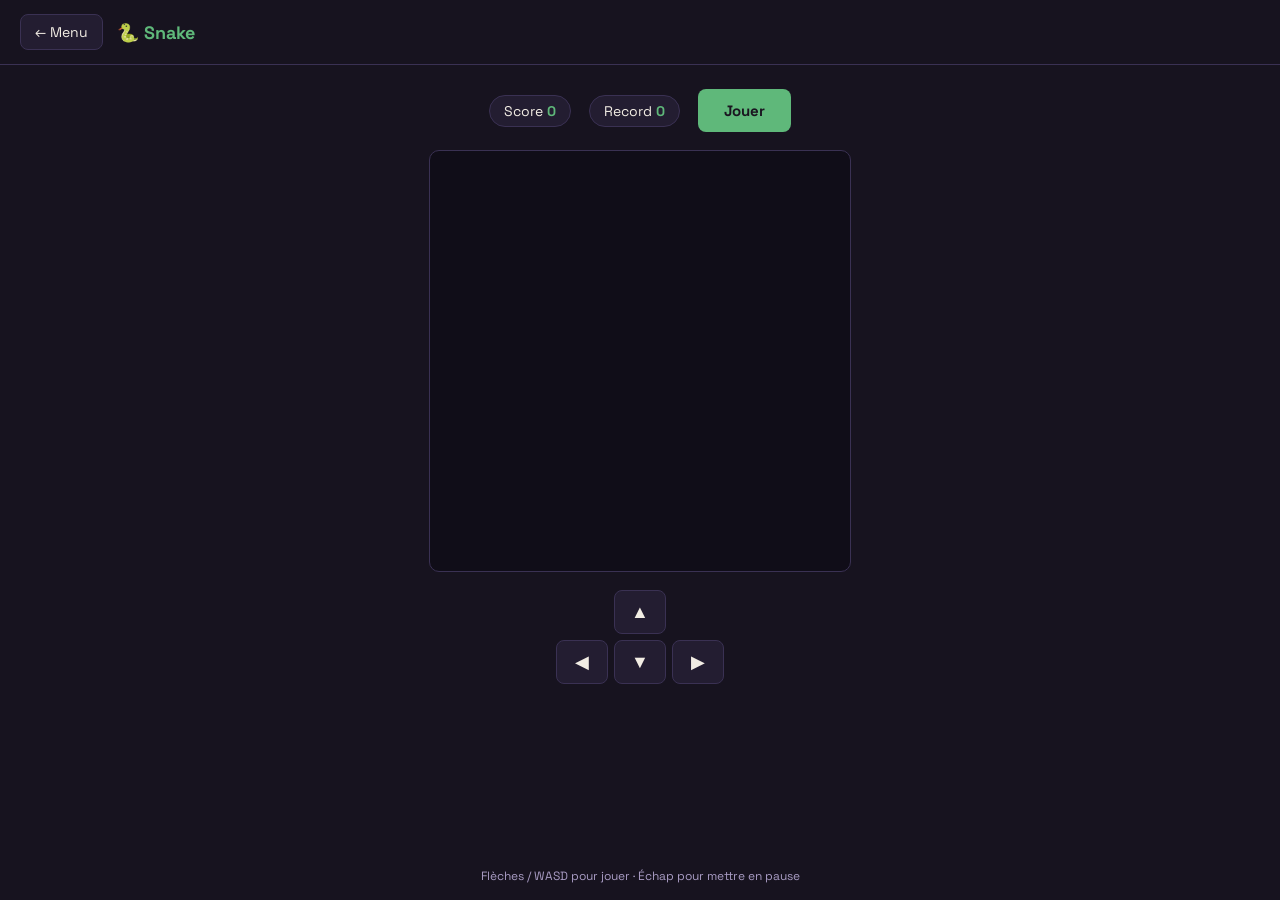
==== snake.html @ a46475db "Add files via upload" ====
<!DOCTYPE html>
<html lang="fr">
<head>
<meta charset="UTF-8">
<meta name="viewport" content="width=device-width, initial-scale=1">
<title>Snake · Arcade</title>
<link rel="preconnect" href="https://fonts.googleapis.com">
<link href="https://fonts.googleapis.com/css2?family=Space+Grotesk:wght@400;500;700&family=Press+Start+2P&display=swap" rel="stylesheet">
<link rel="stylesheet" href="style.css">
<style>:root{--accent:var(--snake);}</style>
</head>
<body>
<div class="topbar"><a class="backBtn" href="index.html">← Menu</a><div class="gameTitle">🐍 Snake</div></div>
<main>
  <div class="statusRow">
    <div class="pill">Score <strong id="snakeScore">0</strong></div>
    <div class="pill">Record <strong id="snakeHigh">0</strong></div>
    <button class="actionBtn" id="snakeStart">Jouer</button>
  </div>
  <canvas id="snakeCanvas" width="420" height="420"></canvas>
  <div class="padWrap">
    <span class="padEmpty"></span><button data-d="up">▲</button><span class="padEmpty"></span>
    <button data-d="left">◀</button><button data-d="down">▼</button><button data-d="right">▶</button>
  </div>
</main>
<footer class="hint">Flèches / WASD pour jouer · Échap pour mettre en pause</footer>
<script src="snake.js"></script>
</body>
</html>
---- style.css ----
:root{
  --bg:#17131f; --panel:#231d31; --panel2:#2c2440; --ink:#f2ede4; --dim:#a99cc4;
  --line:#3a3153;
  --snake:#5fb87a; --ttt:#e0785a; --dames:#d9a441; --chess:#5b8ac9;
  --accent:var(--snake);
}
*{box-sizing:border-box;}
html,body{height:100%;}
body{
  margin:0; background:var(--bg); color:var(--ink);
  font-family:'Space Grotesk',system-ui,sans-serif;
  min-height:100%; display:flex; flex-direction:column;
  padding-top:env(safe-area-inset-top,0px); padding-bottom:env(safe-area-inset-bottom,0px);
}
.brand{
  font-family:'Press Start 2P',monospace; font-size:13px; letter-spacing:1px;
  color:var(--accent); padding:18px 20px 0;
}
.topbar{
  display:flex; align-items:center; gap:14px; padding:14px 20px;
  border-bottom:1px solid var(--line);
}
.backBtn{
  background:var(--panel); color:var(--ink); border:1px solid var(--line); border-radius:8px;
  padding:8px 14px; font:inherit; font-size:14px; cursor:pointer; text-decoration:none; display:inline-block;
}
.backBtn:hover{border-color:var(--accent);}
.gameTitle{font-weight:700; font-size:18px; color:var(--accent);}
main{flex:1; display:flex; flex-direction:column; align-items:center; padding:24px 16px 40px; gap:18px;}

/* menu principal */
.tagline{color:var(--dim); margin:4px 0 10px; text-align:center; font-size:15px;}
.grid{display:grid; grid-template-columns:1fr 1fr; gap:16px; width:100%; max-width:640px;}
@media (max-width:480px){.grid{grid-template-columns:1fr;}}
.cab{
  --c:var(--snake);
  border:1px solid var(--line); background:linear-gradient(160deg,var(--panel),var(--panel2));
  border-radius:14px; padding:22px 18px; cursor:pointer; text-align:left; color:var(--ink);
  font-family:inherit; display:flex; flex-direction:column; gap:8px; position:relative; overflow:hidden;
  text-decoration:none;
}
.cab::before{content:""; position:absolute; inset:0 0 auto 0; height:4px; background:var(--c);}
.cab .icon{font-size:34px;}
.cab h3{margin:0; font-size:19px;}
.cab p{margin:0; color:var(--dim); font-size:13px; line-height:1.4;}
.cab:hover{border-color:var(--c);}

/* écran de démarrage (choix du mode) */
.startScreen{display:flex; flex-direction:column; align-items:center; gap:22px; max-width:420px; width:100%;}
.optionGroup{width:100%; display:flex; flex-direction:column; gap:8px;}
.optionGroup .label{color:var(--dim); font-size:13px;}
.optionRow{display:flex; gap:8px; flex-wrap:wrap;}
.optBtn{
  flex:1; min-width:90px; background:var(--panel); border:1px solid var(--line); color:var(--ink);
  border-radius:8px; padding:10px 12px; font:inherit; font-size:14px; cursor:pointer;
}
.optBtn.selected{border-color:var(--accent); background:var(--panel2); color:var(--accent);}
.actionBtn{
  background:var(--accent); color:#1a1520; border:none; border-radius:8px; padding:12px 26px;
  font:inherit; font-weight:700; cursor:pointer; font-size:15px;
}
.actionBtn:hover{filter:brightness(1.1);}
.actionBtn:disabled{opacity:.5; cursor:not-allowed;}

/* jeu */
.statusRow{display:flex; gap:18px; align-items:center; justify-content:center; flex-wrap:wrap;}
.pill{background:var(--panel); border:1px solid var(--line); border-radius:999px; padding:6px 14px; font-size:14px;}
.pill strong{color:var(--accent);}

/* snake */
#snakeCanvas{background:#100d18; border:1px solid var(--line); border-radius:10px; max-width:100%; touch-action:none;}
.padWrap{display:grid; grid-template-columns:repeat(3,52px); gap:6px; justify-content:center;}
.padWrap button{background:var(--panel); border:1px solid var(--line); color:var(--ink); border-radius:8px; height:44px; font-size:18px; cursor:pointer;}
.padWrap button:active{background:var(--panel2);}
.padEmpty{visibility:hidden;}

/* morpion */
.tttGrid{display:grid; gap:6px;}
.tttCell{background:var(--panel); border:1px solid var(--line); border-radius:8px; display:flex; align-items:center; justify-content:center; cursor:pointer; color:var(--ink);}
.tttCell.win{border-color:var(--accent); box-shadow:0 0 0 2px var(--accent) inset;}

/* dames / échecs */
.board8{display:grid; grid-template-columns:repeat(8,44px); grid-template-rows:repeat(8,44px); border:2px solid var(--line); border-radius:6px; overflow:hidden;}
@media (max-width:480px){.board8{grid-template-columns:repeat(8,38px); grid-template-rows:repeat(8,38px);}}
.sq{display:flex; align-items:center; justify-content:center; font-size:26px; cursor:pointer; position:relative; user-select:none;}
.sq.light{background:#3b3350;} .sq.dark{background:#241e35;}
.sq.sel{outline:2px solid var(--accent); outline-offset:-2px;}
.sq.check{outline:2px solid #e0524a; outline-offset:-2px;}
.sq.move::after{content:""; position:absolute; width:14px; height:14px; border-radius:50%; background:var(--accent); opacity:.7;}
.sq.move.hasPiece::after{width:100%; height:100%; border-radius:0; background:transparent; border:3px solid var(--accent); opacity:.9; box-sizing:border-box;}
.piece-w{color:#f4efe4;} .piece-b{color:#0d0a14; text-shadow:0 0 2px #b9adfa;}

footer.hint{color:var(--dim); font-size:12px; text-align:center; margin-top:auto; padding:16px;}
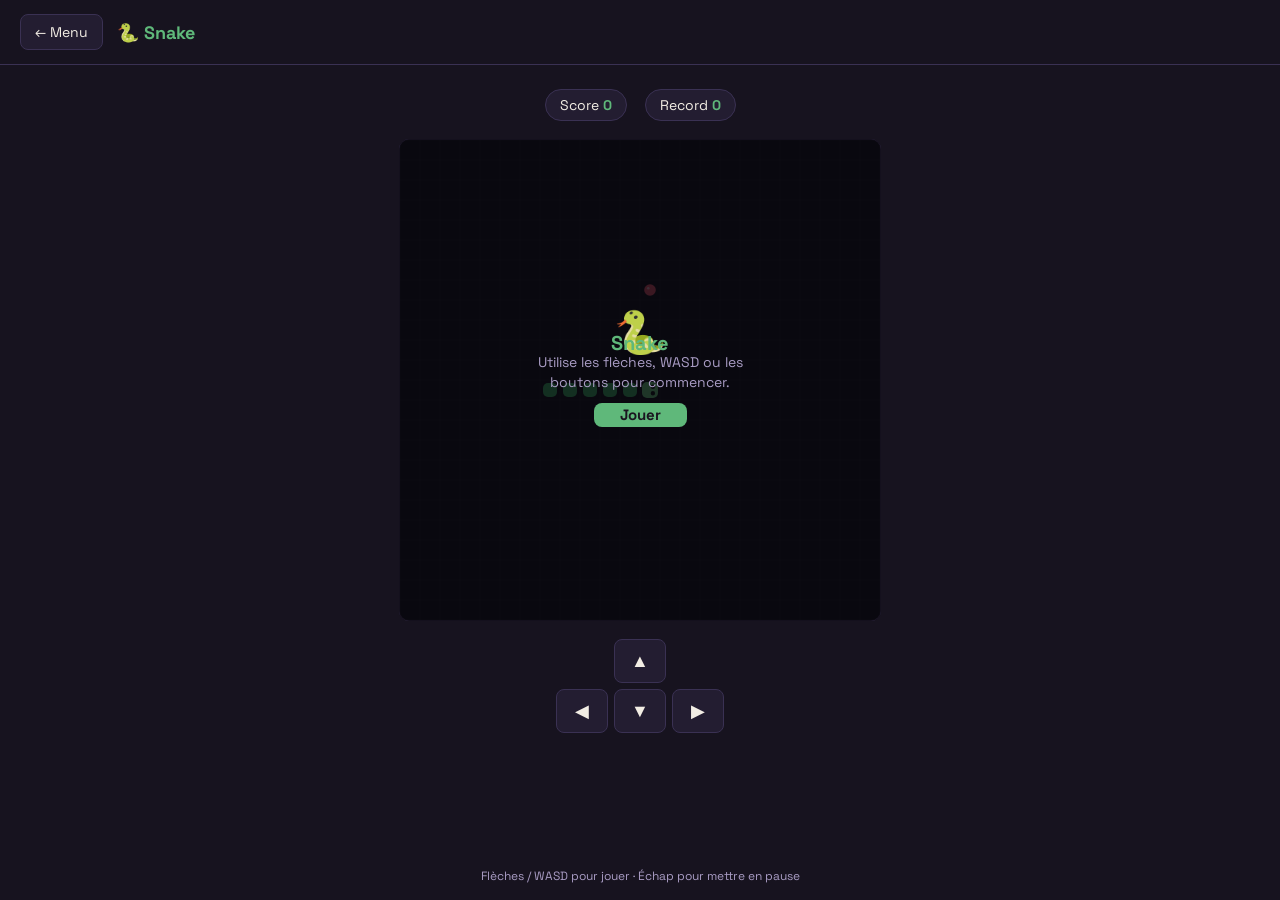
==== commit 9de0a38b: "Add files via upload" ====
--- a/snake.html
+++ b/snake.html
@@ -13,14 +13,29 @@
 <div class="topbar"><a class="backBtn" href="index.html">← Menu</a><div class="gameTitle">🐍 Snake</div></div>
 <main>
   <div class="statusRow">
-    <div class="pill">Score <strong id="snakeScore">0</strong></div>
-    <div class="pill">Record <strong id="snakeHigh">0</strong></div>
-    <button class="actionBtn" id="snakeStart">Jouer</button>
+    <div class="pill">Score <strong id="score">0</strong></div>
+    <div class="pill">Record <strong id="highScore">0</strong></div>
   </div>
-  <canvas id="snakeCanvas" width="420" height="420"></canvas>
-  <div class="padWrap">
-    <span class="padEmpty"></span><button data-d="up">▲</button><span class="padEmpty"></span>
-    <button data-d="left">◀</button><button data-d="down">▼</button><button data-d="right">▶</button>
+
+  <div class="canvas-container">
+    <canvas id="gameCanvas" class="gameCanvas" width="480" height="480"></canvas>
+    <div id="overlay" class="overlay">
+      <div class="overlay-content">
+        <div id="overlayIcon" class="overlay-icon">🐍</div>
+        <h2 id="overlayTitle">Snake</h2>
+        <p id="overlayText">Utilise les flèches, WASD ou les boutons pour commencer.</p>
+        <button class="actionBtn" id="startButton">Jouer</button>
+      </div>
+    </div>
+  </div>
+
+  <div class="controls">
+    <button class="control empty" aria-hidden="true"></button>
+    <button class="control" data-direction="up" aria-label="Haut">▲</button>
+    <button class="control empty" aria-hidden="true"></button>
+    <button class="control" data-direction="left" aria-label="Gauche">◀</button>
+    <button class="control" data-direction="down" aria-label="Bas">▼</button>
+    <button class="control" data-direction="right" aria-label="Droite">▶</button>
   </div>
 </main>
 <footer class="hint">Flèches / WASD pour jouer · Échap pour mettre en pause</footer>
--- a/style.css
+++ b/style.css
@@ -2,6 +2,7 @@
   --bg:#17131f; --panel:#231d31; --panel2:#2c2440; --ink:#f2ede4; --dim:#a99cc4;
   --line:#3a3153;
   --snake:#5fb87a; --ttt:#e0785a; --dames:#d9a441; --chess:#5b8ac9;
+  --pong:#c76bd4; --brick:#4fb3c9; --t2048:#e3b23c;
   --accent:var(--snake);
 }
 *{box-sizing:border-box;}
@@ -67,12 +68,27 @@
 .pill{background:var(--panel); border:1px solid var(--line); border-radius:999px; padding:6px 14px; font-size:14px;}
 .pill strong{color:var(--accent);}
 
-/* snake */
-#snakeCanvas{background:#100d18; border:1px solid var(--line); border-radius:10px; max-width:100%; touch-action:none;}
+/* jeux canvas (snake, pong, casse-briques...) */
+.gameCanvas{background:#070a0f; border:1px solid var(--line); border-radius:10px; max-width:100%; height:auto; touch-action:none;}
+.canvas-container{position:relative; display:inline-block; max-width:100%; line-height:0;}
+.overlay{position:absolute; inset:0; display:flex; align-items:center; justify-content:center; background:rgba(10,8,15,.8); border-radius:10px; text-align:center;}
+.overlay.hidden{display:none;}
+.overlay-content{display:flex; flex-direction:column; gap:10px; align-items:center; padding:20px;}
+.overlay-icon{font-size:42px;}
+.overlay-content h2{margin:0; color:var(--accent); font-size:20px;}
+.overlay-content p{margin:0; color:var(--dim); font-size:14px; max-width:260px; line-height:1.4;}
+.controls{display:grid; grid-template-columns:repeat(3,52px); gap:6px; justify-content:center;}
+.control{background:var(--panel); border:1px solid var(--line); color:var(--ink); border-radius:8px; height:44px; font-size:18px; cursor:pointer;}
+.control:active{background:var(--panel2);}
+.control.empty{visibility:hidden;}
 .padWrap{display:grid; grid-template-columns:repeat(3,52px); gap:6px; justify-content:center;}
 .padWrap button{background:var(--panel); border:1px solid var(--line); color:var(--ink); border-radius:8px; height:44px; font-size:18px; cursor:pointer;}
 .padWrap button:active{background:var(--panel2);}
 .padEmpty{visibility:hidden;}
+
+/* 2048 */
+.grid2048{display:grid; gap:8px; background:var(--panel); padding:8px; border-radius:10px;}
+.tile2048{display:flex; align-items:center; justify-content:center; border-radius:6px; font-weight:700; background:var(--panel2); color:var(--ink); transition:background .12s;}
 
 /* morpion */
 .tttGrid{display:grid; gap:6px;}
